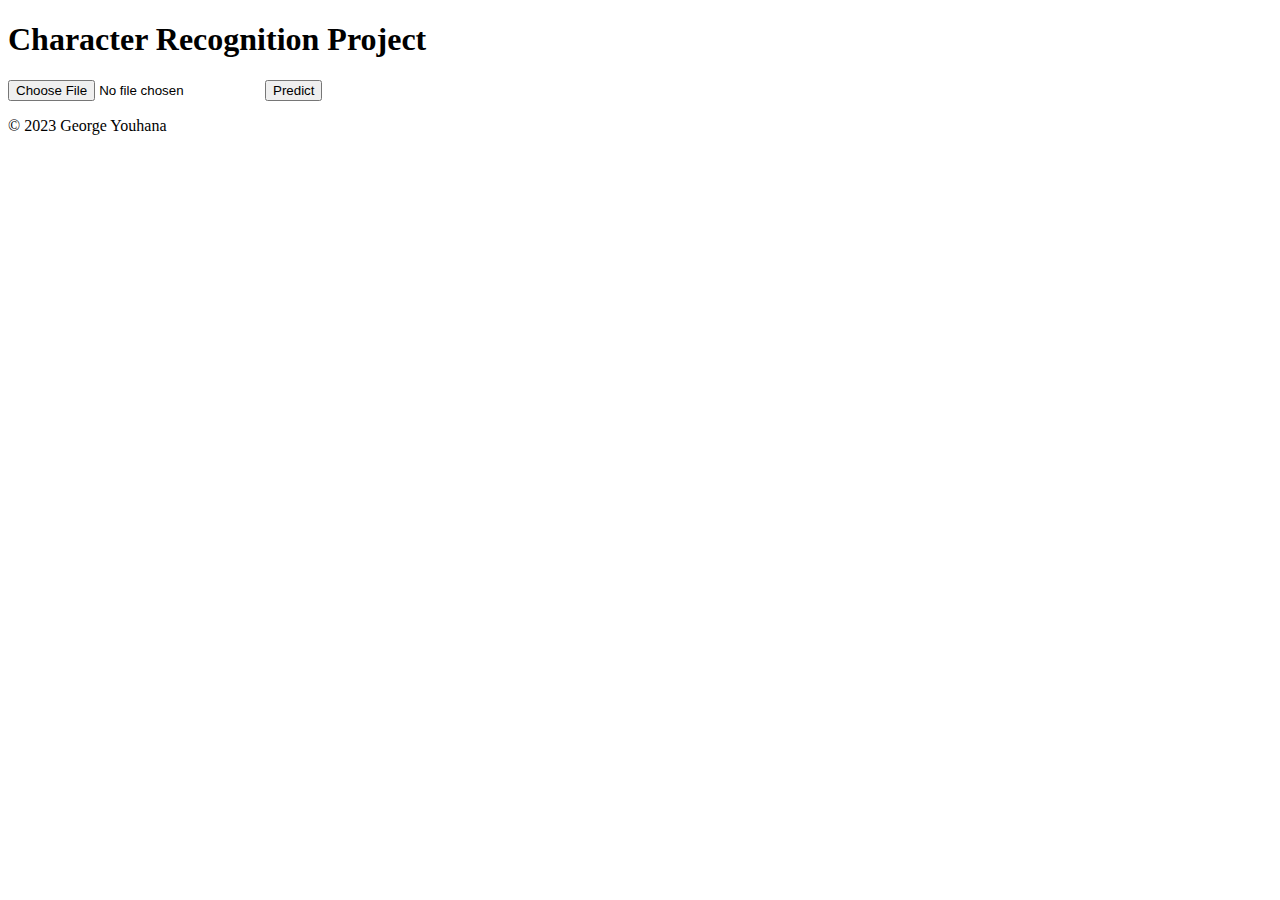
==== templates/index.html @ 627f9106 "version from website but still need to be updated" ====
<!DOCTYPE html>
<html lang="en">
<head>
  <meta charset="UTF-8">
  <title>Character Recognition</title>
  <link rel="stylesheet" href="static/styles.css">
</head>
<body>
  <header>
    <h1>Character Recognition Project</h1>
  </header>
  <main>
    <div class="upload-section">
      <input type="file" id="imageUpload" accept="image/*">
      <button onclick="predictCharacter()">Predict</button>
    </div>
    <div class="result-section">
      <div id="imagePreview" class="image-preview"></div>
      <div id="predictionResult" class="prediction-result"></div>
    </div>
  </main>
  <footer>
    <p>© 2023 George Youhana</p>
  </footer>
  <script src="static/script.js"></script>
</body>
</html>
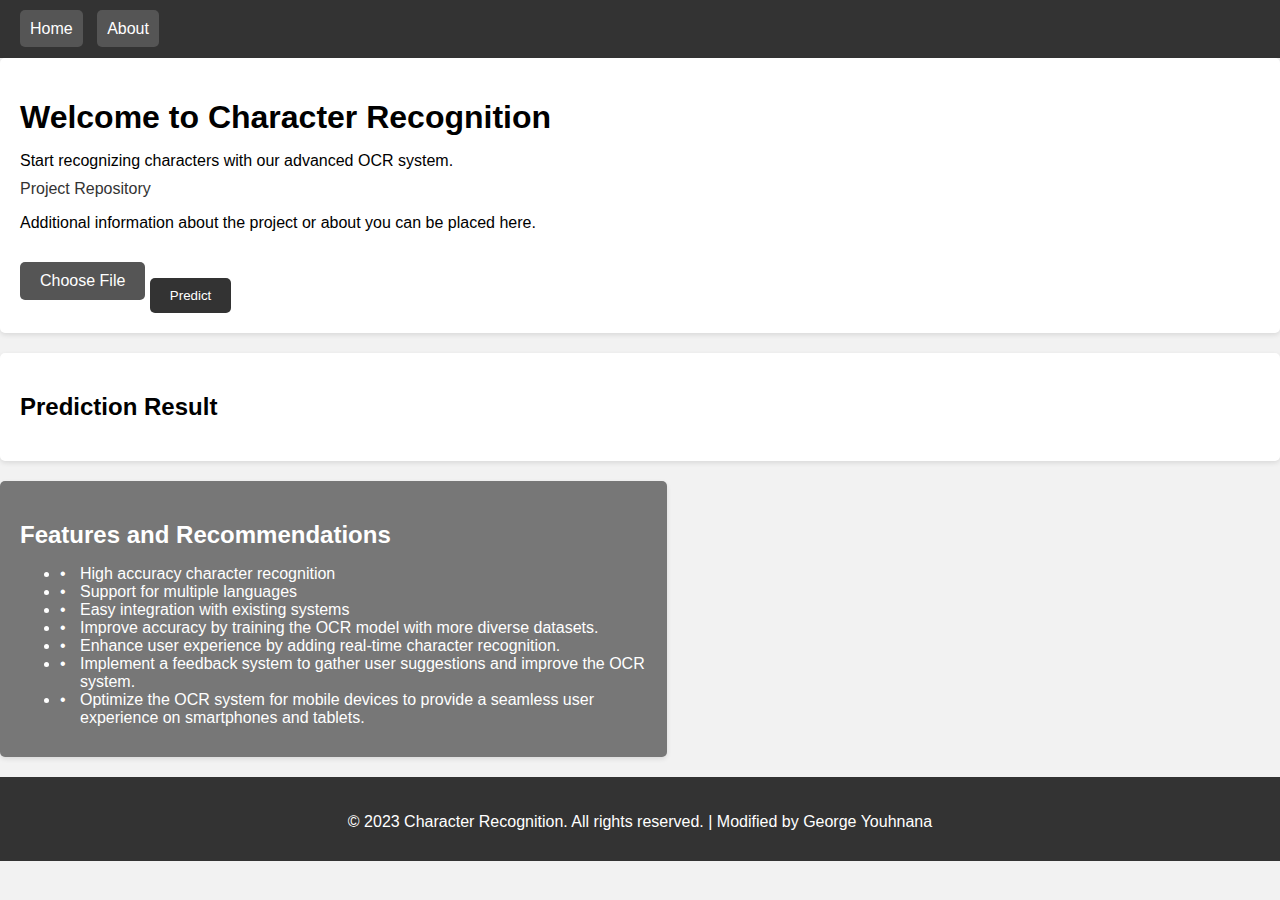
==== commit 809ecd68: "last update for html and css files and updated app.py" ====
--- a/templates/index.html
+++ b/templates/index.html
@@ -3,25 +3,198 @@
 <head>
   <meta charset="UTF-8">
   <title>Character Recognition</title>
-  <link rel="stylesheet" href="static/styles.css">
+  <style>
+    body {
+      font-family: Arial, sans-serif;
+      background-color: #f2f2f2;
+      margin: 0;
+      padding: 0;
+    }
+    .uploaded-photo {
+      display: none;
+      margin-top: 20px;
+      max-width: 100%;
+    }
+    header {
+      background-color: #333;
+      color: #fff;
+      padding: 20px;
+    }
+    nav ul {
+      list-style-type: none;
+      margin: 0;
+      padding: 0;
+    }
+    nav ul li {
+      display: inline;
+      margin-right: 10px;
+    }
+    nav ul li a {
+      color: #fff;
+      text-decoration: none;
+      padding: 10px;
+      border-radius: 5px;
+      background-color: #555;
+    }
+    nav ul li a:hover {
+      background-color: #777;
+    }
+    section {
+      padding: 20px;
+      margin-bottom: 20px;
+      background-color: #fff;
+      border-radius: 5px;
+      box-shadow: 0 2px 5px rgba(0, 0, 0, 0.1);
+    }
+    h1 {
+      font-size: 32px;
+      margin-bottom: 10px;
+    }
+    p {
+      margin-bottom: 10px;
+    }
+    a {
+      color: #333;
+      text-decoration: none;
+    }
+    button {
+      padding: 10px 20px;
+      background-color: #333;
+      color: #fff;
+      border: none;
+      border-radius: 5px;
+      cursor: pointer;
+    }
+    ul {
+      margin-bottom: 10px;
+    }
+    footer {
+      background-color: #333;
+      color: #fff;
+      padding: 20px;
+      text-align: center;
+    }
+    /* BEGIN: Added CSS for about button */
+    #aboutButton {
+      background-color: #555;
+      color: #fff;
+      padding: 10px;
+      border-radius: 5px;
+      text-decoration: none;
+    }
+    #aboutButton:hover {
+      background-color: #777;
+    }
+    .file-upload {
+      display: inline-block;
+      position: relative;
+      overflow: hidden;
+      margin-top: 20px;
+    }
+    .file-upload input[type="file"] {
+      display: block;
+      position: absolute;
+      top: 0;
+      right: 0;
+      opacity: 0;
+      font-size: 100px;
+      width: 100%;
+      height: 100%;
+      cursor: pointer;
+    }
+    .file-upload label {
+      display: block;
+      padding: 10px 20px;
+      background-color: #555;
+      color: #fff;
+      border-radius: 5px;
+      cursor: pointer;
+    }
+    .file-upload label:hover {
+      background-color: #777;
+    }
+    /* END: Added CSS for file upload */
+    /* BEGIN: Added CSS for recommendations and features */
+    #recommendations,
+    #features {
+      background-color: #777;
+      padding: 20px;
+      margin-bottom: 20px;
+      border-radius: 5px;
+      box-shadow: 0 2px 5px rgba(0, 0, 0, 0.1);
+      display: inline-block;
+      width: 49%;
+    }
+    #recommendations h2,
+    #features h2 {
+      font-size: 24px;
+      margin-bottom: 10px;
+      color: #fff;
+    }
+    #recommendations ul,
+    #features ul {
+      margin-bottom: 10px;
+      color: #fff;
+    }
+    /* BEGIN: Enhanced CSS for recommendations and features */
+    #recommendations li,
+    #features li {
+      padding-left: 20px;
+      position: relative;
+    }
+    #recommendations li::before,
+    #features li::before {
+      content: "\2022";
+      position: absolute;
+      left: 0;
+      color: #fff;
+    }
+    /* END: Enhanced CSS for recommendations and features */
+    /* END: Added CSS for recommendations and features */
+  </style>
 </head>
 <body>
-  <header>
-    <h1>Character Recognition Project</h1>
+  <header>  
+    <nav>
+      <ul>
+        <li><a href="index.html">Home</a></li>
+        <li><a id="aboutButton" href="about.html">About</a></li>
+      </ul>
+    </nav>
   </header>
-  <main>
-    <div class="upload-section">
-      <input type="file" id="imageUpload" accept="image/*">
-      <button onclick="predictCharacter()">Predict</button>
+  <section id="home">
+    <h1>Welcome to Character Recognition</h1>
+    <p>Start recognizing characters with our advanced OCR system.</p>
+    <a href="https://github.com/AIBabyTeaching/deep-learning-project-Geo-y20" target="_blank">Project Repository</a>
+    <p>Additional information about the project or about you can be placed here.</p>
+    <div class="file-upload">
+      <label for="imageUpload">Choose File</label>
+      <input type="file" id="imageUpload"> <!-- File upload input -->
     </div>
-    <div class="result-section">
-      <div id="imagePreview" class="image-preview"></div>
-      <div id="predictionResult" class="prediction-result"></div>
-    </div>
-  </main>
-  <footer>
-    <p>© 2023 George Youhana</p>
+    <button onclick="predictCharacter()">Predict</button> <!-- Predict button -->
+  </section>
+  <section id="about"> <!-- About section -->
+    <h2>Prediction Result</h2>
+    <p id="predictionResult"></p> <!-- Display prediction result here -->
+    <div id="imagePreview"></div> <!-- Image preview container -->
+  </section>
+  <section id="features"> <!-- Added new section for features -->
+    <h2>Features and Recommendations</h2>
+    <ul>
+      <li>High accuracy character recognition</li>
+      <li>Support for multiple languages</li>
+      <li>Easy integration with existing systems</li>
+      <li>Improve accuracy by training the OCR model with more diverse datasets.</li>
+      <li>Enhance user experience by adding real-time character recognition.</li>
+      <li>Implement a feedback system to gather user suggestions and improve the OCR system.</li>
+      <!-- BEGIN: Additional recommendation -->
+      <li>Optimize the OCR system for mobile devices to provide a seamless user experience on smartphones and tablets.</li>
+      <!-- END: Additional recommendation -->
+    </ul>
+  </section>
+  <footer> <!-- Added footer section -->
+    <p>&copy; 2023 Character Recognition. All rights reserved. | Modified by George Youhnana</p>
   </footer>
-  <script src="static/script.js"></script>
+    <script src="static/script.js"></script>
 </body>
 </html>
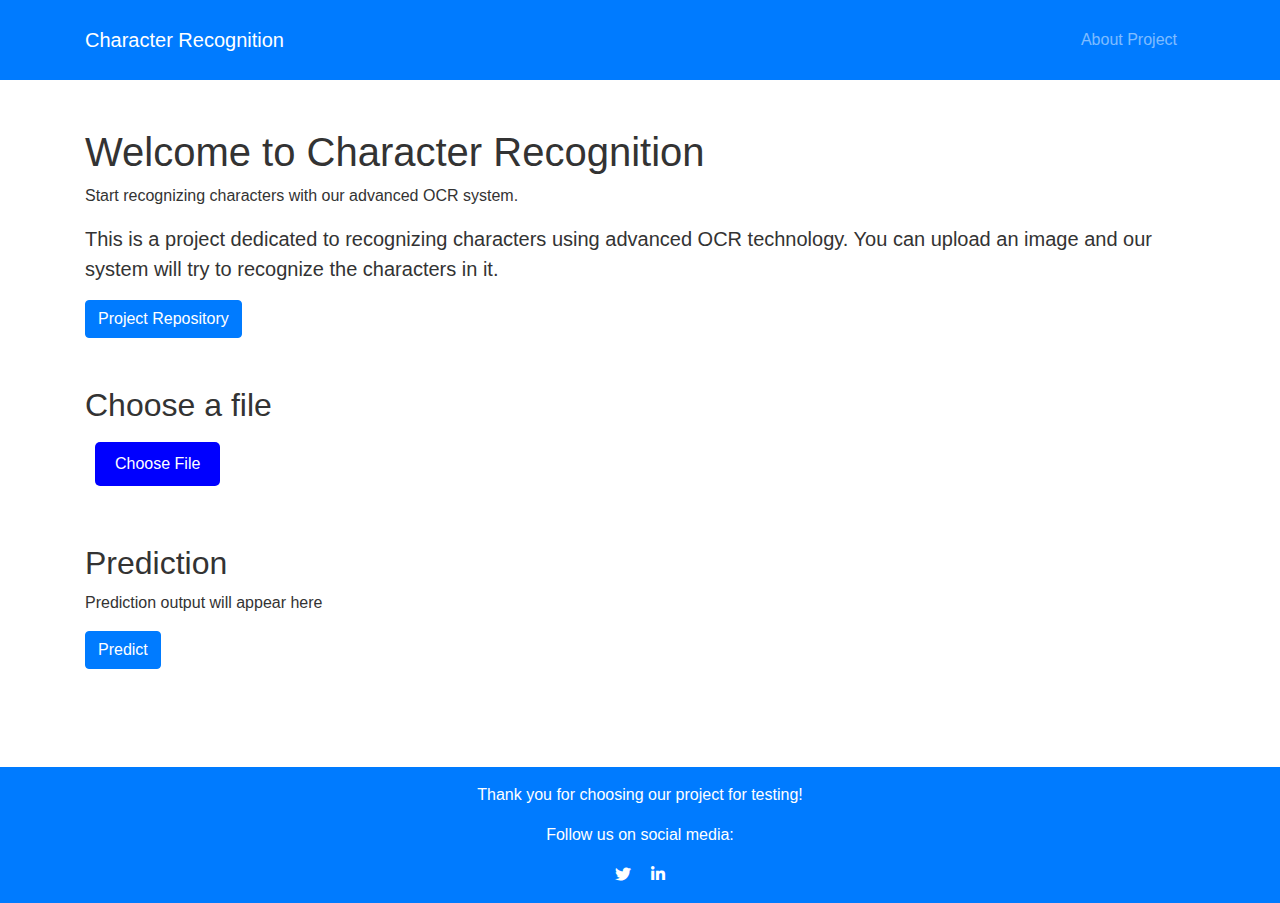
==== commit 46534921: "last version" ====
--- a/templates/index.html
+++ b/templates/index.html
@@ -1,200 +1,194 @@
 <!DOCTYPE html>
 <html lang="en">
+
 <head>
   <meta charset="UTF-8">
+  <meta name="viewport" content="width=device-width, initial-scale=1.0">
   <title>Character Recognition</title>
+  <link rel="stylesheet" href="https://cdnjs.cloudflare.com/ajax/libs/font-awesome/5.15.4/css/all.min.css">
+  <link rel="stylesheet" href="https://stackpath.bootstrapcdn.com/bootstrap/4.5.2/css/bootstrap.min.css">
   <style>
+    /* General Styles */
     body {
-      font-family: Arial, sans-serif;
-      background-color: #f2f2f2;
+      font-family: 'Arial', sans-serif;
       margin: 0;
       padding: 0;
+      color: #333;
+      text-align: left;
+      /* Align text to the left */
     }
-    .uploaded-photo {
-      display: none;
-      margin-top: 20px;
-      max-width: 100%;
+
+    nav {
+      background-color: #007BFF;
+      padding: 10px;
+      text-align: center;
     }
-    header {
-      background-color: #333;
+
+    nav a {
+      margin: 0 15px;
+      text-decoration: none;
       color: #fff;
+      font-weight: bold;
+    }
+
+    .container {
+      text-align: left;
+      /* Align container text to the left */
+    }
+
+    .section {
+      margin: 20px;
+    }
+
+    nav {
+      background-color: #007BFF;
+      padding: 10px;
+      text-align: left;
+      /* Align nav text to the left */
+    }
+
+    .paragraph {
+      line-height: 1.6;
+    }
+
+    .recommend {
       padding: 20px;
     }
-    nav ul {
-      list-style-type: none;
-      margin: 0;
-      padding: 0;
+
+    .one,
+    .two,
+    .three {
+      color: #007BFF;
     }
-    nav ul li {
-      display: inline;
-      margin-right: 10px;
+
+    .footer {
+      margin-top: 50px;
+      padding: 20px;
+      background-color: #007BFF;
+      text-align: center;
+      color: #fff;
     }
-    nav ul li a {
+
+    hr {
+      color: #007BFF;
+      width: 220px;
+      margin-right: 1100px;
+    }
+
+    /* Button Styles */
+    .upload-label,
+    .predict-button,
+    .project-link,
+    .nav-link {
+      display: inline-block;
+      padding: 10px 20px;
+      margin: 10px;
+      border: none;
+      border-radius: 5px;
+      text-decoration: none;
+      cursor: pointer;
+      transition: background-color 0.3s ease;
+    }
+
+    .upload-label,
+    .predict-button {
+      background-color: #007BFF;
+      color: #fff;
+    }
+
+    .upload-label:hover,
+    .predict-button:hover {
+      background-color: #0056b3;
+    }
+
+    /* Navbar Link Hover */
+    .nav-link:hover {
+      color: #0056b3;
+    }
+
+    /* Custom Button Color */
+    .predict-button {
+      background-color: blue;
+    }
+
+    /* File Input Styles */
+    .file-input {
+      display: none;
+    }
+
+    .file-upload label {
+      display: inline-block;
+      padding: 10px 20px;
+      margin: 10px;
+      border: none;
+      border-radius: 5px;
+      background-color: blue;
       color: #fff;
       text-decoration: none;
-      padding: 10px;
-      border-radius: 5px;
-      background-color: #555;
+      cursor: pointer;
+      transition: background-color 0.3s ease;
     }
-    nav ul li a:hover {
-      background-color: #777;
+
+    .file-upload label:hover {
+      background-color: #0056b3;
     }
-    section {
-      padding: 20px;
-      margin-bottom: 20px;
-      background-color: #fff;
-      border-radius: 5px;
-      box-shadow: 0 2px 5px rgba(0, 0, 0, 0.1);
-    }
-    h1 {
-      font-size: 32px;
-      margin-bottom: 10px;
-    }
-    p {
-      margin-bottom: 10px;
-    }
-    a {
-      color: #333;
-      text-decoration: none;
-    }
-    button {
-      padding: 10px 20px;
-      background-color: #333;
-      color: #fff;
-      border: none;
-      border-radius: 5px;
-      cursor: pointer;
-    }
-    ul {
-      margin-bottom: 10px;
-    }
-    footer {
-      background-color: #333;
-      color: #fff;
-      padding: 20px;
-      text-align: center;
-    }
-    /* BEGIN: Added CSS for about button */
-    #aboutButton {
-      background-color: #555;
-      color: #fff;
-      padding: 10px;
-      border-radius: 5px;
-      text-decoration: none;
-    }
-    #aboutButton:hover {
-      background-color: #777;
-    }
-    .file-upload {
-      display: inline-block;
-      position: relative;
-      overflow: hidden;
-      margin-top: 20px;
-    }
-    .file-upload input[type="file"] {
-      display: block;
-      position: absolute;
-      top: 0;
-      right: 0;
-      opacity: 0;
-      font-size: 100px;
-      width: 100%;
-      height: 100%;
-      cursor: pointer;
-    }
-    .file-upload label {
-      display: block;
-      padding: 10px 20px;
-      background-color: #555;
-      color: #fff;
-      border-radius: 5px;
-      cursor: pointer;
-    }
-    .file-upload label:hover {
-      background-color: #777;
-    }
-    /* END: Added CSS for file upload */
-    /* BEGIN: Added CSS for recommendations and features */
-    #recommendations,
-    #features {
-      background-color: #777;
-      padding: 20px;
-      margin-bottom: 20px;
-      border-radius: 5px;
-      box-shadow: 0 2px 5px rgba(0, 0, 0, 0.1);
-      display: inline-block;
-      width: 49%;
-    }
-    #recommendations h2,
-    #features h2 {
-      font-size: 24px;
-      margin-bottom: 10px;
-      color: #fff;
-    }
-    #recommendations ul,
-    #features ul {
-      margin-bottom: 10px;
-      color: #fff;
-    }
-    /* BEGIN: Enhanced CSS for recommendations and features */
-    #recommendations li,
-    #features li {
-      padding-left: 20px;
-      position: relative;
-    }
-    #recommendations li::before,
-    #features li::before {
-      content: "\2022";
-      position: absolute;
-      left: 0;
-      color: #fff;
-    }
-    /* END: Enhanced CSS for recommendations and features */
-    /* END: Added CSS for recommendations and features */
   </style>
 </head>
+
 <body>
-  <header>  
-    <nav>
-      <ul>
-        <li><a href="index.html">Home</a></li>
-        <li><a id="aboutButton" href="about.html">About</a></li>
-      </ul>
-    </nav>
+  <header class="navbar navbar-expand-lg navbar-dark bg-primary">
+    <div class="container">
+      <a class="navbar-brand" href="#">Character Recognition</a>
+      <button class="navbar-toggler" type="button" data-toggle="collapse" data-target="#navbarNav"
+        aria-controls="navbarNav" aria-expanded="false" aria-label="Toggle navigation">
+        <span class="navbar-toggler-icon"></span>
+      </button>
+      <div class="collapse navbar-collapse" id="navbarNav">
+        <ul class="navbar-nav ml-auto">
+          <li class="nav-item">
+            <a href="/">Home</a>
+            <a class="nav-link" href="/about">About Project</a>
+          </li>
+        </ul>
+      </div>
+    </div>
   </header>
-  <section id="home">
-    <h1>Welcome to Character Recognition</h1>
-    <p>Start recognizing characters with our advanced OCR system.</p>
-    <a href="https://github.com/AIBabyTeaching/deep-learning-project-Geo-y20" target="_blank">Project Repository</a>
-    <p>Additional information about the project or about you can be placed here.</p>
-    <div class="file-upload">
-      <label for="imageUpload">Choose File</label>
-      <input type="file" id="imageUpload"> <!-- File upload input -->
-    </div>
-    <button onclick="predictCharacter()">Predict</button> <!-- Predict button -->
-  </section>
-  <section id="about"> <!-- About section -->
-    <h2>Prediction Result</h2>
-    <p id="predictionResult"></p> <!-- Display prediction result here -->
-    <div id="imagePreview"></div> <!-- Image preview container -->
-  </section>
-  <section id="features"> <!-- Added new section for features -->
-    <h2>Features and Recommendations</h2>
-    <ul>
-      <li>High accuracy character recognition</li>
-      <li>Support for multiple languages</li>
-      <li>Easy integration with existing systems</li>
-      <li>Improve accuracy by training the OCR model with more diverse datasets.</li>
-      <li>Enhance user experience by adding real-time character recognition.</li>
-      <li>Implement a feedback system to gather user suggestions and improve the OCR system.</li>
-      <!-- BEGIN: Additional recommendation -->
-      <li>Optimize the OCR system for mobile devices to provide a seamless user experience on smartphones and tablets.</li>
-      <!-- END: Additional recommendation -->
-    </ul>
-  </section>
-  <footer> <!-- Added footer section -->
-    <p>&copy; 2023 Character Recognition. All rights reserved. | Modified by George Youhnana</p>
+  <main class="container py-5">
+    <section id="home" class="content">
+      <h1>Welcome to Character Recognition</h1>
+      <p>Start recognizing characters with our advanced OCR system.</p>
+      <p class="lead">This is a project dedicated to recognizing characters using advanced OCR technology. You can
+        upload an image and our system will try to recognize the characters in it.</p>
+      <a href="https://github.com/AIBabyTeaching/deep-learning-project-Geo-y20" target="_blank"
+        class="btn btn-primary">Project Repository</a>
+    </section>
+    <section id="file-upload" class="content mt-5">
+      <h2>Choose a file</h2>
+      <div class="file-upload">
+        <label for="imageUpload" class="btn btn-primary">Choose File</label>
+        <!-- <input type="file" id="imageUpload" accept="image/*"> -->
+        <img id="imagePreview" src="" alt="Image Preview" style="display: none;">
+
+        <input type="file" id="imageUpload" class="file-input" onchange="handleFileChange(event)">
+        <img id="uploadedImagePreview" src="" alt="Uploaded Image Preview" style="display: none;">
+      </div>
+      <div id="uploadedPreview" class="mt-3"></div> <!-- Updated ID -->
+    </section>
+    <section id="prediction" class="content mt-5">
+      <h2>Prediction</h2>
+      <p id="predictionOutput" class="prediction-text">Prediction output will appear here</p>
+      <div id="predictionImagePreview"></div>
+      <button class="btn btn-primary" onclick="predictCharacter()">Predict</button>
+    </section>
+    <script src="/script.js"></script>
+  </main>
+  <footer class="footer bg-primary text-white text-center py-3">
+    <p>Thank you for choosing our project for testing!</p>
+    <p>Follow us on social media:</p>
+    <a href="https://twitter.com/GeorgeYouhana2" target="_blank" class="text-white mr-3"><i
+        class="fab fa-twitter"></i></a>
+    <a href="https://www.linkedin.com/in/george-youhana-a5b756155/ " target="_blank" class="text-white"><i
+        class="fab fa-linkedin-in"></i></a>
   </footer>
-    <script src="static/script.js"></script>
-</body>
-</html>
+
+</html>